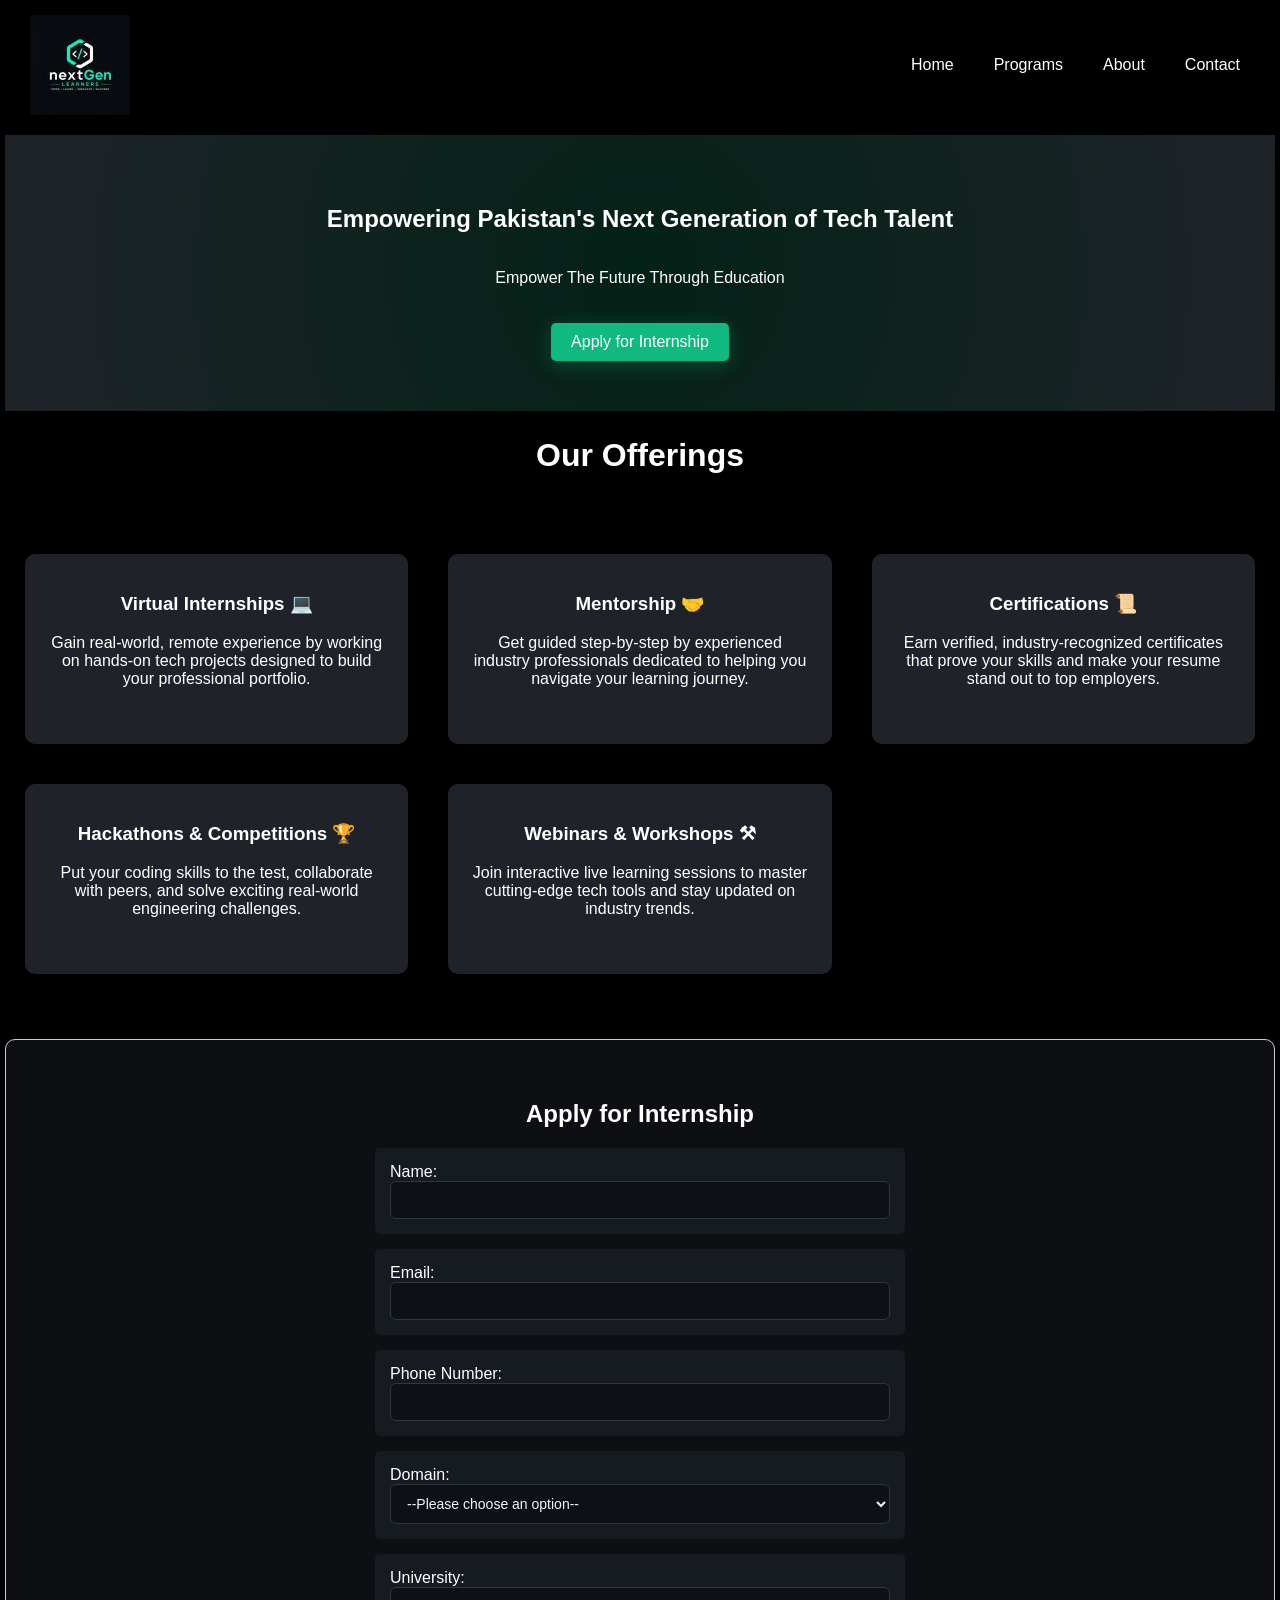
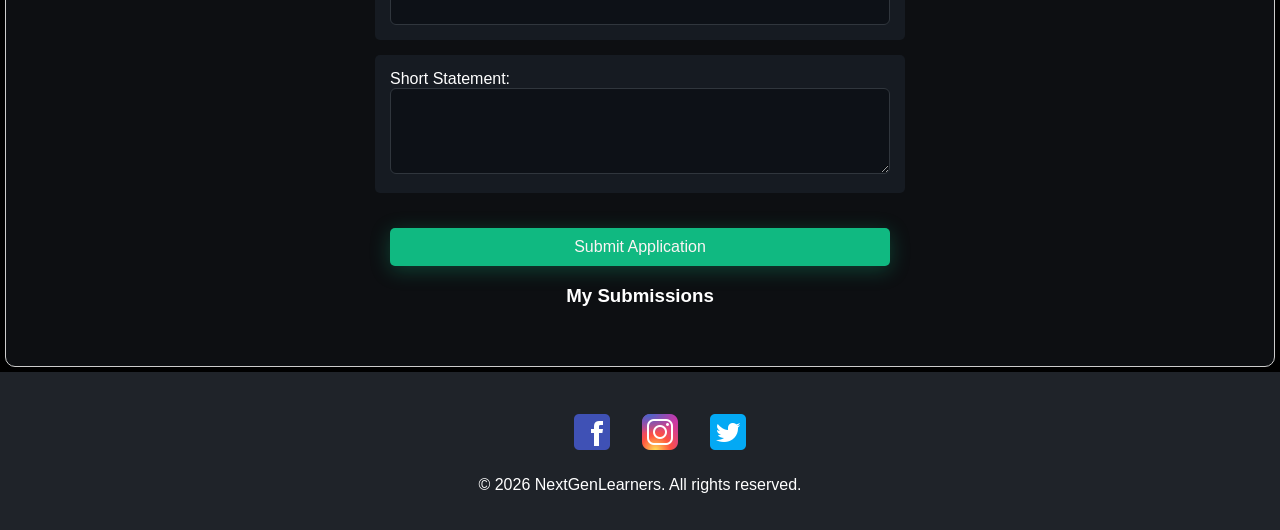
==== index.html @ 22765ec5 "Add project files for dashboard" ====
<!DOCTYPE html>
<html lang="en">

<head>
    <meta charset="UTF-8">
    <meta name="viewport" content="width=device-width, initial-scale=1.0">
    <link rel="stylesheet" href="style.css">
    <title>Assignment</title>
</head>

<body>
    <div class="container">

        <header class="headermain">
            <img src="assets/images/genLogo.png" alt="Logo" class="logo">
            <nav class="nav">
                <button class="hamburger" id="hamburgerBtn">☰</button>
                <ul class="nav-links" id="navLinks">
                    <li><a href="#home">Home</a></li>
                    <li><a href="programs.html">Programs</a></li>
                    <li><a href="#about">About</a></li>
                    <li><a href="#contact">Contact</a></li>
                </ul>
            </nav>
        </header>

        <section class="hero">
            <h1>Empowering Pakistan's Next Generation of Tech Talent</h1>
            <p>Empower The Future Through Education</p>
            <a href="#apply-form" class="button">Apply for Internship</a>
        </section>

        <section class="offerings-section">
            <h2>Our Offerings</h2>

            <div class="offerings-grid">
                <div class="card">
                    <h3>Virtual Internships 💻</h3>
                    <p>Gain real-world, remote experience by working on hands-on tech projects designed to build
                        your professional portfolio.</p>
                </div>
                <div class="card">
                    <h3>Mentorship 🤝</h3>
                    <p>Get guided step-by-step by experienced industry professionals dedicated to helping you
                        navigate your learning journey.</p>
                </div>
                <div class="card">
                    <h3>Certifications 📜</h3>
                    <p>Earn verified, industry-recognized certificates that prove your skills and make your resume
                        stand out to top employers.</p>
                </div>
                <div class="card">
                    <h3>Hackathons & Competitions 🏆</h3>
                    <p>Put your coding skills to the test, collaborate with peers, and solve exciting real-world
                        engineering challenges.</p>
                </div>
                <div class="card">
                    <h3>Webinars & Workshops ⚒</h3>
                    <p>Join interactive live learning sessions to master cutting-edge tech tools and stay updated
                        on industry trends.</p>
                </div>
            </div>
        </section>

        <section class="apply-section" id="apply-form">
            <h2>Apply for Internship</h2>
            <form class="apply-form" id="applicationForm" novalidate>

                <div class="form-group">
                    <label for="name">Name:</label>
                    <input type="text" id="name" name="name">
                    <span class="error-message" id="nameError"></span>
                </div>

                <div class="form-group">
                    <label for="email">Email:</label>
                    <input type="text" id="email" name="email">
                    <span class="error-message" id="emailError"></span>
                </div>

                <div class="form-group">
                    <label for="phone">Phone Number:</label>
                    <input type="text" id="phone" name="phone">
                    <span class="error-message" id="phoneError"></span>
                </div>

                <div class="form-group">
                    <label for="domain">Domain:</label>
                    <select id="domain" name="domain">
                        <option value="">--Please choose an option--</option>
                        <option value="web-development">Web Dev</option>
                        <option value="graphic-design">Graphic Design</option>
                        <option value="ai-tools-prompt-engineering">AI Tools & Prompt Engineering</option>
                        <option value="data-science">Data Science</option>
                        <option value="video-editing">Video Editing</option>
                    </select>
                    <span class="error-message" id="domainError"></span>
                </div>

                <div class="form-group">
                    <label for="university">University:</label>
                    <input type="text" id="university" name="university">
                    <span class="error-message" id="universityError"></span>
                </div>

                <div class="form-group">
                    <label for="short-statement">Short Statement:</label>
                    <textarea id="short-statement" name="short-statement" rows="4" required></textarea>
                    <span class="error-message" id="statementError"></span>
                </div>

                <button type="submit" class="button">Submit Application</button>
            </form>

            <div id="thank-you-message" class="hidden">Thank you for your application!</div>

            <div class="submissions-container">
                <h3>My Submissions</h3>

                <ul id="submissionsList"></ul>
            </div>
        </section>

        <footer class="footer">
            <ul>
                <li><a href="https://facebook.com" target="_blank">
                        <img src="assets/icons/facebooklogo.png" alt="Facebook"></a></li>
                <li><a href="https://instagram.com" target="_blank">
                        <img src="assets/icons/instagramlogo.png" alt="Instagram"></a></li>
                <li><a href="https://twitter.com" target="_blank">
                        <img src="assets/icons/twitterlogo.png" alt="Twitter"></a></li>
            </ul>
            <p>&copy; 2026 NextGenLearners. All rights reserved.</p>
        </footer>

    </div>
   
    <script src="script.js"></script>
</body>

</html>
---- style.css ----
body {
    font-family: Arial, sans-serif;
    margin: 0;
    padding: 0;
    background-color: #000000;
    color: #fff;
    transition: background-color 0.3s ease, color 0.3s ease;
}


/* navhead */
.headermain {
    display: flex;
    justify-content: space-between;
    align-items: center;
    padding: 15px 30px;
}

.nav {
    display: flex;
    align-items: center;
}

.nav ul {
    list-style: none;
    display: flex;
    gap: 20px;
    justify-content: space-between;
}

.nav ul li a {
    text-decoration: none;
    color: #fff;
    padding: 5px 10px;
}

nav ul li a:hover {
    border-bottom: 2px solid #22e8b9;
}

.nav-links.active {
    display: flex;
    flex-direction: column;
}

/* hero+btns */
.hero a {
    background-color: #10b981;
    box-shadow: 0 4px 20px rgba(16, 185, 129, 0.3);
    color: #fff;
    text-decoration: none;
    font-size: 16px;
    border-radius: 5px;
    padding: 10px 20px;
    margin-top: 20px;
}

.hero a:hover {
    background-color: #22e8b9;
    box-shadow: 0 4px 20px rgba(34, 232, 185, 0.3);
    color: #000000;
}

.hero {
    padding: 50px 10px;
    margin: 5px 5px;
    display: flex;
    flex-direction: column;
    justify-content: center;
    align-items: center;
    background: radial-gradient(circle at center, rgba(3, 43, 29, 0.781) 0%, #1f2329 100%);
}

.button {
    text-decoration: none;
    background-color: #10b981;
    box-shadow: 0 4px 20px rgba(16, 185, 129, 0.3);
    font-size: 16px;
    border-radius: 5px;
    padding: 10px 20px;
    margin-top: 20px;
    color: rgb(252, 244, 244);
    border: none;
}

.apply-form button {
    display: block;
    width: 100%;
    max-width: 500px;
    margin: 20px auto 0;
}

.button:hover {
    background-color: #22e8b9;
    box-shadow: 0 4px 20px rgba(34, 232, 185, 0.3);
    color: #000000;
}

.hamburger {
    display: none;
    background: none;
    border: none;
    font-size: 1.8rem;
    color: #fff;
}

/* offeringcards*/
.offerings-section h2 {
    text-align: center;
    margin-bottom: 20px;
    font-size: 2em;
}

.offerings-grid {
    padding: 50px 10px;
    margin: 5px 5px;
    display: flex;
    flex-direction: column;
    justify-content: center;
    align-items: center;
    display: grid;
    grid-template-columns: repeat(3, 1fr);
    gap: 20px;
}

.card {
    min-height: 150px;
    background-color: #1f2329;
    border-radius: 10px;
    padding: 20px;
    margin: 10px;
    text-align: center;
}

.offerings-section .card:hover {
    background-color: #22e8ba71;
    box-shadow: 0 4px 20px rgba(31, 182, 147, 0.781);
    color: #000000;
}

/*footer*/
.footer {
    background-color: #1f2329;
    padding: 20px;
    text-align: center;
}

.footer ul {
    list-style: none;
    display: flex;
    justify-content: center;
    gap: 20px;
}

.footer img:hover {
    transform: scale(1.1);
    transition: transform 0.3s ease;
}

/* form */
.apply-section {
    background-color: #0d0f12;
    padding: 40px 20px;
    margin: 5px;
    display: flex;
    flex-direction: column;
    align-items: center;
    justify-content: center;

    border-style: solid;
    border-width: 1px;
    border-color: #ccc;
    border-radius: 10px;
}

.apply-form {
    width: 100%;
    display: flex;
    flex-direction: column;
    align-items: center;
}

.form-group {
    background-color: #161b22;
    padding: 15px;
    margin-bottom: 15px;
    border-radius: 5px;
    width: 100%;
    max-width: 500px;
    text-align: left;
}

.form-group input,
.form-group select,
.form-group textarea {
    width: 100%;
    box-sizing: border-box;
    padding: 10px 12px;
    background-color: #0d1117;
    color: #f0f6fc;
    border: 1px solid #30363d;
    border-radius: 6px;
    font-size: 14px;
    outline: none;
}

.apply-section button {
    background-color: #10b981;
    box-shadow: 0 4px 20px rgba(16, 185, 129, 0.3);
    font-size: 16px;
    border-radius: 5px;
    padding: 10px 20px;
    margin-top: 20px;
    color: rgb(252, 244, 244);
    border: none;
}

.apply-section button:hover {
    background-color: #22e8b9;
    box-shadow: 0 4px 20px rgba(34, 232, 185, 0.3);
    color: #000000;
}

/* formfields */
.error-message {
    color: red;
    font-size: 0.9em;
    display: none;
    margin-top: 5px;
}

.error-message.show {
    display: block;
}

#thank-you-message {
    color: #10b981;
}

.hidden {
    display: none;
}

.form-group input.invalid,
.form-group select.invalid,
.form-group textarea.invalid,
input.invalid,
select.invalid,
textarea.invalid {
    border: 2px solid red;
}

.search-bar {
    border:1px solid #2b3035;
    border-radius:12px;
    transition:.3s;
    background: #212529;
    border: #2f2f2f;
}

.search-bar:hover {
    background-color: rgba(3, 43, 29, 0.781);
}

.search-bar:focus {
    border-color: #10b981 !important;
    outline: none;
    box-shadow: 0 0 0 0.25rem #02d38d40 !important;
    background-color: rgba(3, 43, 29, 0.781);
    color: #ccc;
}

.search-bar::placeholder{
    color:#9ca3af;
}
.search-bar:focus::placeholder{
    color:#b8b8b8;
}

/* mediaqueries*/
@media(max-width:768px) {

    .offerings-grid {
        grid-template-columns: 1fr;
    }

    .hamburger {
        display: block;
    }

    .nav ul {
        display: none;
    }
}
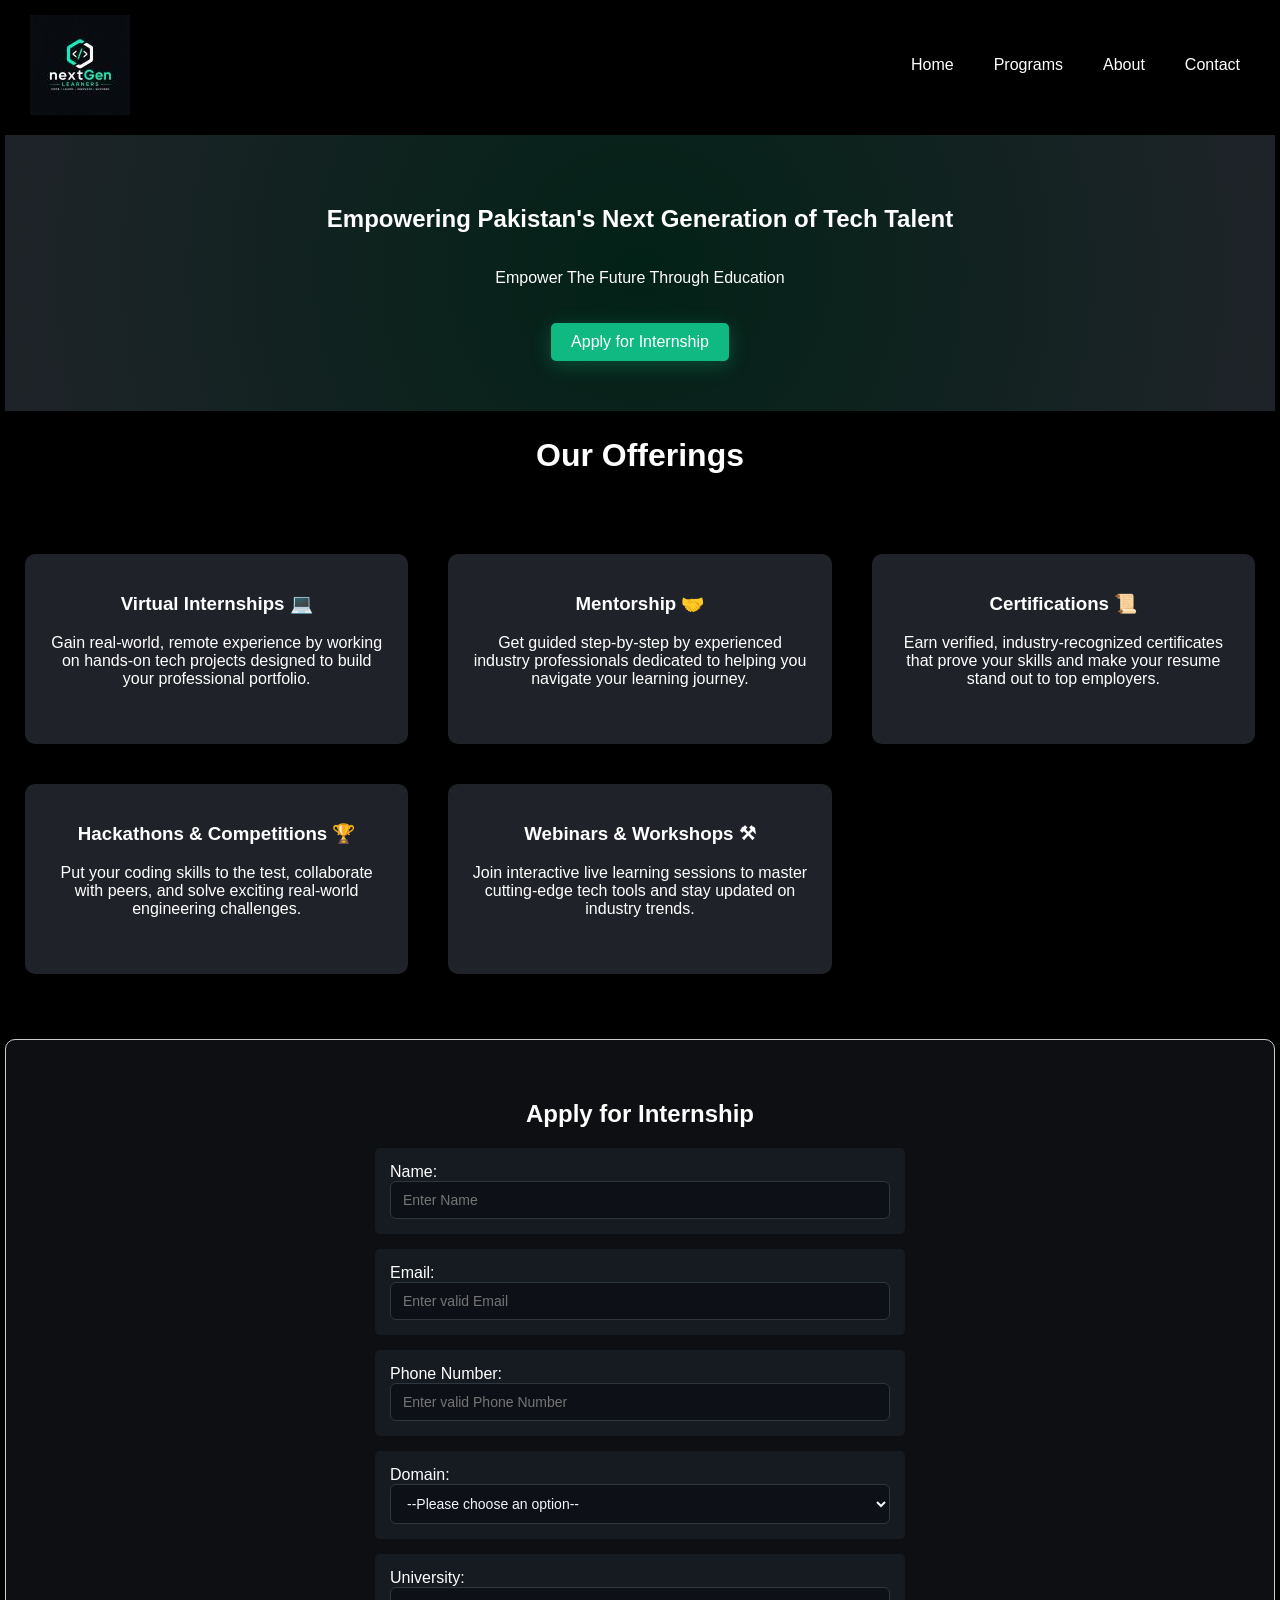
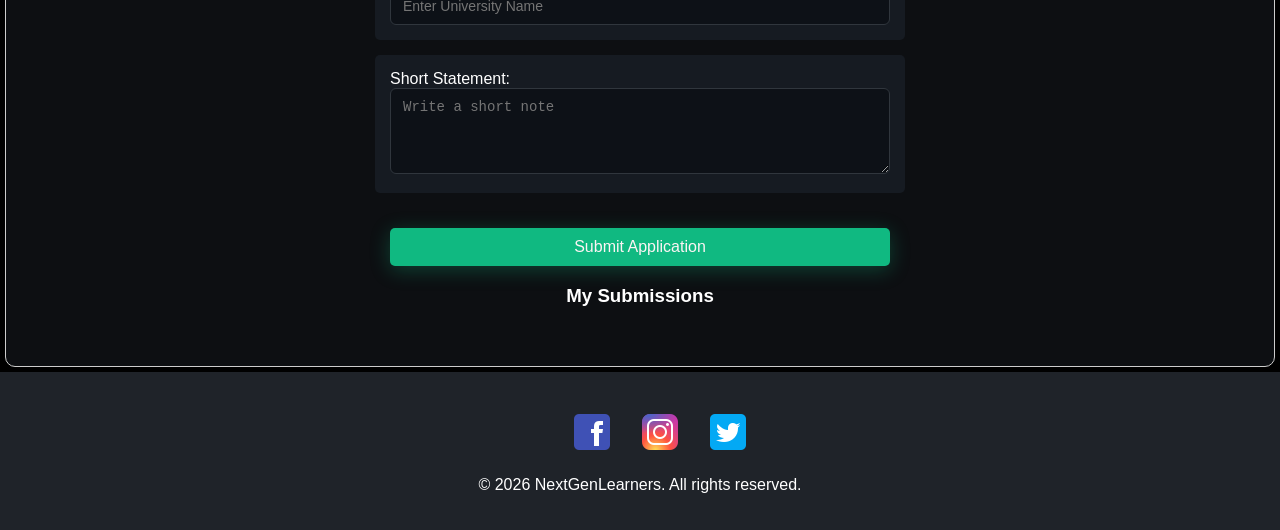
==== commit 90c24c3d: "Update index html and styling" ====
--- a/index.html
+++ b/index.html
@@ -68,19 +68,19 @@
 
                 <div class="form-group">
                     <label for="name">Name:</label>
-                    <input type="text" id="name" name="name">
+                    <input type="text" id="name" name="name" placeholder="Enter Name">
                     <span class="error-message" id="nameError"></span>
                 </div>
 
                 <div class="form-group">
                     <label for="email">Email:</label>
-                    <input type="text" id="email" name="email">
+                    <input type="text" id="email" name="email" placeholder="Enter valid Email">
                     <span class="error-message" id="emailError"></span>
                 </div>
 
                 <div class="form-group">
                     <label for="phone">Phone Number:</label>
-                    <input type="text" id="phone" name="phone">
+                    <input type="text" id="phone" name="phone" placeholder="Enter valid Phone Number">
                     <span class="error-message" id="phoneError"></span>
                 </div>
 
@@ -99,13 +99,13 @@
 
                 <div class="form-group">
                     <label for="university">University:</label>
-                    <input type="text" id="university" name="university">
+                    <input type="text" id="university" name="university" placeholder="Enter University Name">
                     <span class="error-message" id="universityError"></span>
                 </div>
 
                 <div class="form-group">
                     <label for="short-statement">Short Statement:</label>
-                    <textarea id="short-statement" name="short-statement" rows="4" required></textarea>
+                    <textarea id="short-statement" name="short-statement" rows="4" required placeholder="Write a short note"></textarea>
                     <span class="error-message" id="statementError"></span>
                 </div>
 
--- a/style.css
+++ b/style.css
@@ -5,6 +5,18 @@
     background-color: #000000;
     color: #fff;
     transition: background-color 0.3s ease, color 0.3s ease;
+}
+/*/button*/
+.button {
+    text-decoration: none;
+    background-color: #10b981;
+    box-shadow: 0 4px 20px rgba(16, 185, 129, 0.3);
+    font-size: 16px;
+    border-radius: 5px;
+    padding: 10px 20px;
+    margin-top: 20px;
+    color: rgb(252, 244, 244);
+    border: none;
 }
 
 
@@ -277,6 +289,25 @@
     color:#b8b8b8;
 }
 
+.custom-input::placeholder {
+    color: #ffffff !important;
+    opacity: 0.7; 
+}
+
+.login-form {
+    background-color: #0d0f12;
+    padding: 40px 20px;
+    margin: 5px;
+    display: flex;
+    flex-direction: column;
+    justify-content: center;
+    border-style: solid;
+    border-width: 1px;
+    border-color: #ccc;
+    border-radius: 10px;
+}
+
+
 /* mediaqueries*/
 @media(max-width:768px) {
 
@@ -291,4 +322,4 @@
     .nav ul {
         display: none;
     }
-}+}
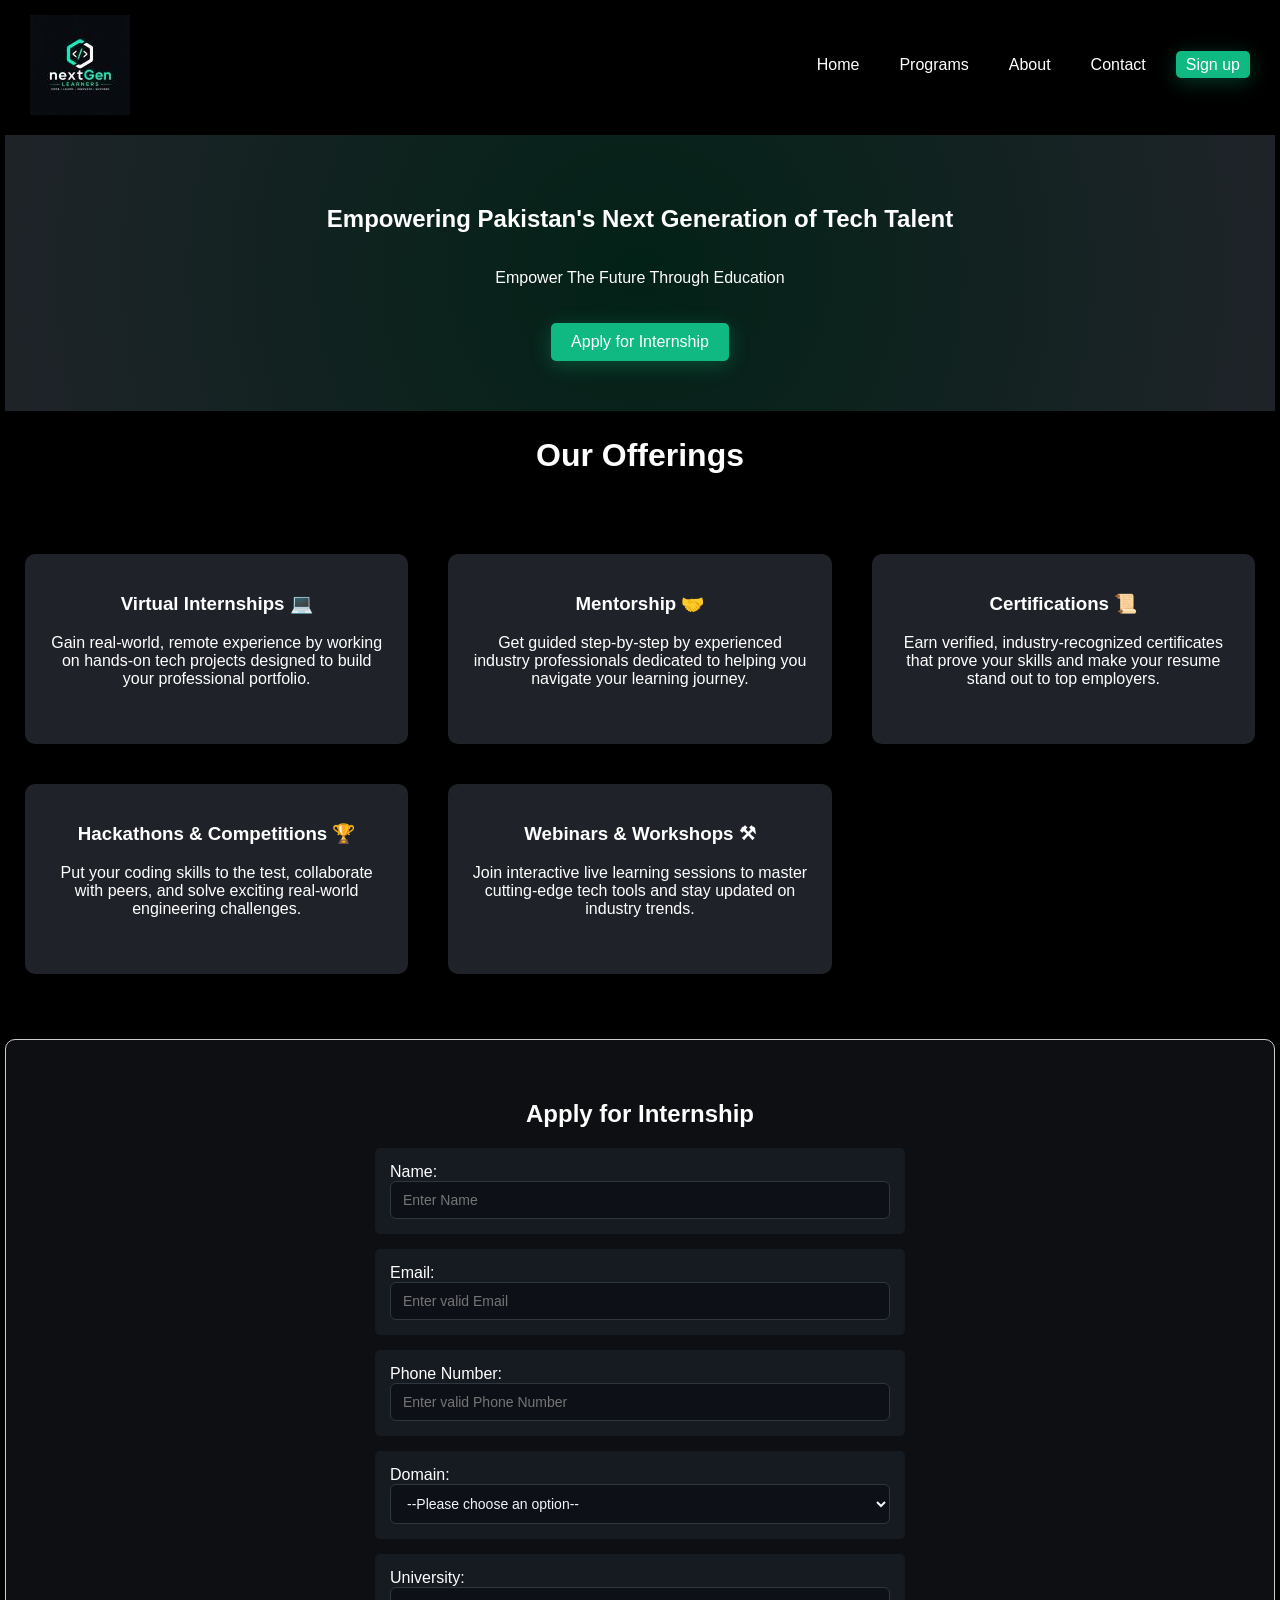
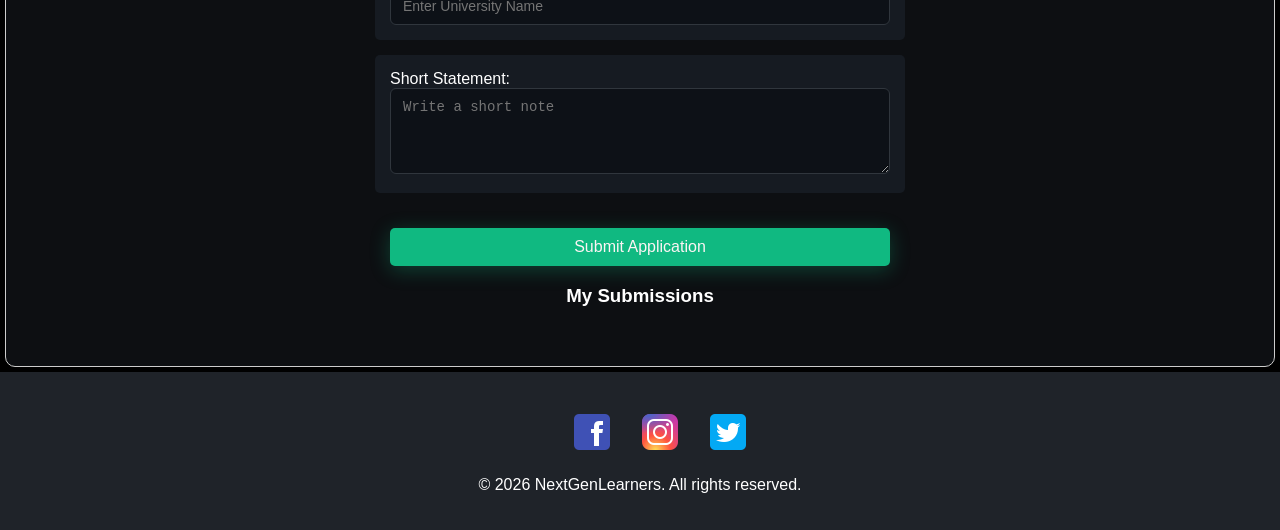
==== commit 033da49e: "made the authentication logic and the protected dashboard" ====
--- a/index.html
+++ b/index.html
@@ -20,6 +20,9 @@
                     <li><a href="programs.html">Programs</a></li>
                     <li><a href="#about">About</a></li>
                     <li><a href="#contact">Contact</a></li>
+                    <!-- Hero / Header Section on index.html -->
+                    <li><a href="login.html" class="button p-2">Sign up</a></li>
+
                 </ul>
             </nav>
         </header>
--- a/style.css
+++ b/style.css
@@ -200,6 +200,45 @@
     width: 100%;
     max-width: 500px;
     text-align: left;
+}
+
+
+
+.apply-section button {
+    background-color: #10b981;
+    box-shadow: 0 4px 20px rgba(16, 185, 129, 0.3);
+    font-size: 16px;
+    border-radius: 5px;
+    padding: 10px 20px;
+    margin-top: 20px;
+    color: rgb(252, 244, 244);
+    border: none;
+}
+
+.apply-section button:hover {
+    background-color: #22e8b9;
+    box-shadow: 0 4px 20px rgba(34, 232, 185, 0.3);
+    color: #000000;
+}
+
+/* formfields */
+.error-message {
+    color: red;
+    font-size: 0.9em;
+    display: none;
+    margin-top: 5px;
+}
+
+.error-message.show {
+    display: block;
+}
+
+#thank-you-message {
+    color: #10b981;
+}
+
+.hidden {
+    display: none;
 }
 
 .form-group input,
@@ -216,43 +255,6 @@
     outline: none;
 }
 
-.apply-section button {
-    background-color: #10b981;
-    box-shadow: 0 4px 20px rgba(16, 185, 129, 0.3);
-    font-size: 16px;
-    border-radius: 5px;
-    padding: 10px 20px;
-    margin-top: 20px;
-    color: rgb(252, 244, 244);
-    border: none;
-}
-
-.apply-section button:hover {
-    background-color: #22e8b9;
-    box-shadow: 0 4px 20px rgba(34, 232, 185, 0.3);
-    color: #000000;
-}
-
-/* formfields */
-.error-message {
-    color: red;
-    font-size: 0.9em;
-    display: none;
-    margin-top: 5px;
-}
-
-.error-message.show {
-    display: block;
-}
-
-#thank-you-message {
-    color: #10b981;
-}
-
-.hidden {
-    display: none;
-}
-
 .form-group input.invalid,
 .form-group select.invalid,
 .form-group textarea.invalid,
@@ -294,19 +296,21 @@
     opacity: 0.7; 
 }
 
-.login-form {
+.login-card,
+.signup-card {
     background-color: #0d0f12;
     padding: 40px 20px;
-    margin: 5px;
-    display: flex;
-    flex-direction: column;
-    justify-content: center;
-    border-style: solid;
-    border-width: 1px;
-    border-color: #ccc;
+    width: 100%;
+    max-width: 550px;
+    margin: 0 auto;
+    border: 1px solid #ccc;
     border-radius: 10px;
 }
 
+.auth-container {
+    width: 100%;
+    max-width: 550px;
+}
 
 /* mediaqueries*/
 @media(max-width:768px) {
@@ -323,3 +327,224 @@
         display: none;
     }
 }
+
+#login-card {
+    display: none;
+}
+
+
+/*DASHBOAAARDDDDDDDDDD*/
+
+
+.dashboard-container {
+    width: 90%;
+    max-width: 1100px;
+    margin: 0 auto;
+    padding: 40px 0;
+}
+
+/* header */
+
+.dashboard-header {
+    display: flex;
+    justify-content: space-between;
+    align-items: center;
+    gap: 20px;
+    padding: 30px;
+    margin-bottom: 30px;
+    background-color: #0d0f12;
+    border: 1px solid #ccc;
+    border-radius: 12px;
+}
+
+#hiUser {
+    margin: 0 0 8px;
+    font-size: 18px;
+    font-weight: 600;
+}
+
+.dashboard-header h1 {
+    margin: 0;
+    font-size: 32px;
+}
+
+.dashboard-subtitle {
+    margin: 8px 0 0;
+    color: #aaa;
+}
+
+/* Applicationssection */
+
+.applications-section {
+    padding: 30px;
+    background-color: #0d0f12;
+    border: 1px solid #ccc;
+    border-radius: 12px;
+}
+
+.applications-section > h2 {
+    margin-top: 0;
+    margin-bottom: 25px;
+}
+
+/* Applicationcards */
+
+#applicationsList {
+    display: grid;
+    grid-template-columns: repeat(auto-fit, minmax(280px, 1fr));
+    gap: 20px;
+}
+
+.application-card {
+    padding: 22px;
+    background-color: #171a1f;
+    border: 1px solid #444;
+    border-radius: 10px;
+}
+
+.application-card h3 {
+    margin-top: 0;
+    margin-bottom: 18px;
+}
+
+.application-card p {
+    margin: 8px 0;
+    color: #ccc;
+}
+
+.application-card strong {
+    color: white;
+}
+
+/* Emptystate */
+
+.no-applications {
+    padding: 25px;
+    text-align: center;
+    color: #aaa;
+    border: 1px dashed #555;
+    border-radius: 10px;
+}
+
+/* Logouttn */
+
+#logoutBtn {
+    flex-shrink: 0;
+}
+
+/* queries */
+
+@media (max-width: 600px) {
+
+    .dashboard-container {
+        width: 94%;
+        padding: 20px 0;
+    }
+
+    .dashboard-header {
+        flex-direction: column;
+        align-items: stretch;
+        padding: 22px;
+    }
+
+    .dashboard-header h1 {
+        font-size: 26px;
+    }
+
+    #logoutBtn {
+        width: 100%;
+    }
+
+    .applications-section {
+        padding: 20px;
+    }
+}
+
+
+/*statuskistyling*/
+.application-header {
+    display: flex;
+    justify-content: space-between;
+    align-items: center;
+    gap: 15px;
+    margin-bottom: 18px;
+}
+
+.application-header h3 {
+    margin: 0;
+}
+
+.status-badge {
+    padding: 6px 12px;
+    border-radius: 20px;
+    font-size: 13px;
+    font-weight: 600;
+    text-transform: capitalize;
+}
+
+.status-pending {
+    background-color: #ffc107;
+    color: #111;
+}
+
+.status-review {
+    background-color: #0dcaf0;
+    color: #111;
+}
+
+.status-accepted {
+    background-color: #198754;
+    color: white;
+}
+
+.status-rejected {
+    background-color: #dc3545;
+    color: white;
+}
+
+
+/*trackerstyleeee*/
+.progress-tracker {
+    display: flex;
+    align-items: center;
+    justify-content: center;
+    margin-top: 25px;
+}
+
+.progress-step {
+    text-align: center;
+    color: #777;
+}
+
+.progress-step span {
+    display: flex;
+    align-items: center;
+    justify-content: center;
+    width: 32px;
+    height: 32px;
+    margin: auto;
+    border-radius: 50%;
+    border: 2px solid #777;
+}
+
+.progress-step p {
+    margin-top: 6px;
+    font-size: 13px;
+}
+
+.progress-step.active {
+    color: #12c98b;
+}
+
+.progress-step.active span {
+    border-color: #12c98b;
+    background-color: #12c98b;
+    color: #111;
+}
+
+.progress-line {
+    width: 100px;
+    height: 2px;
+    background-color: #777;
+    margin: 0 10px;
+}
